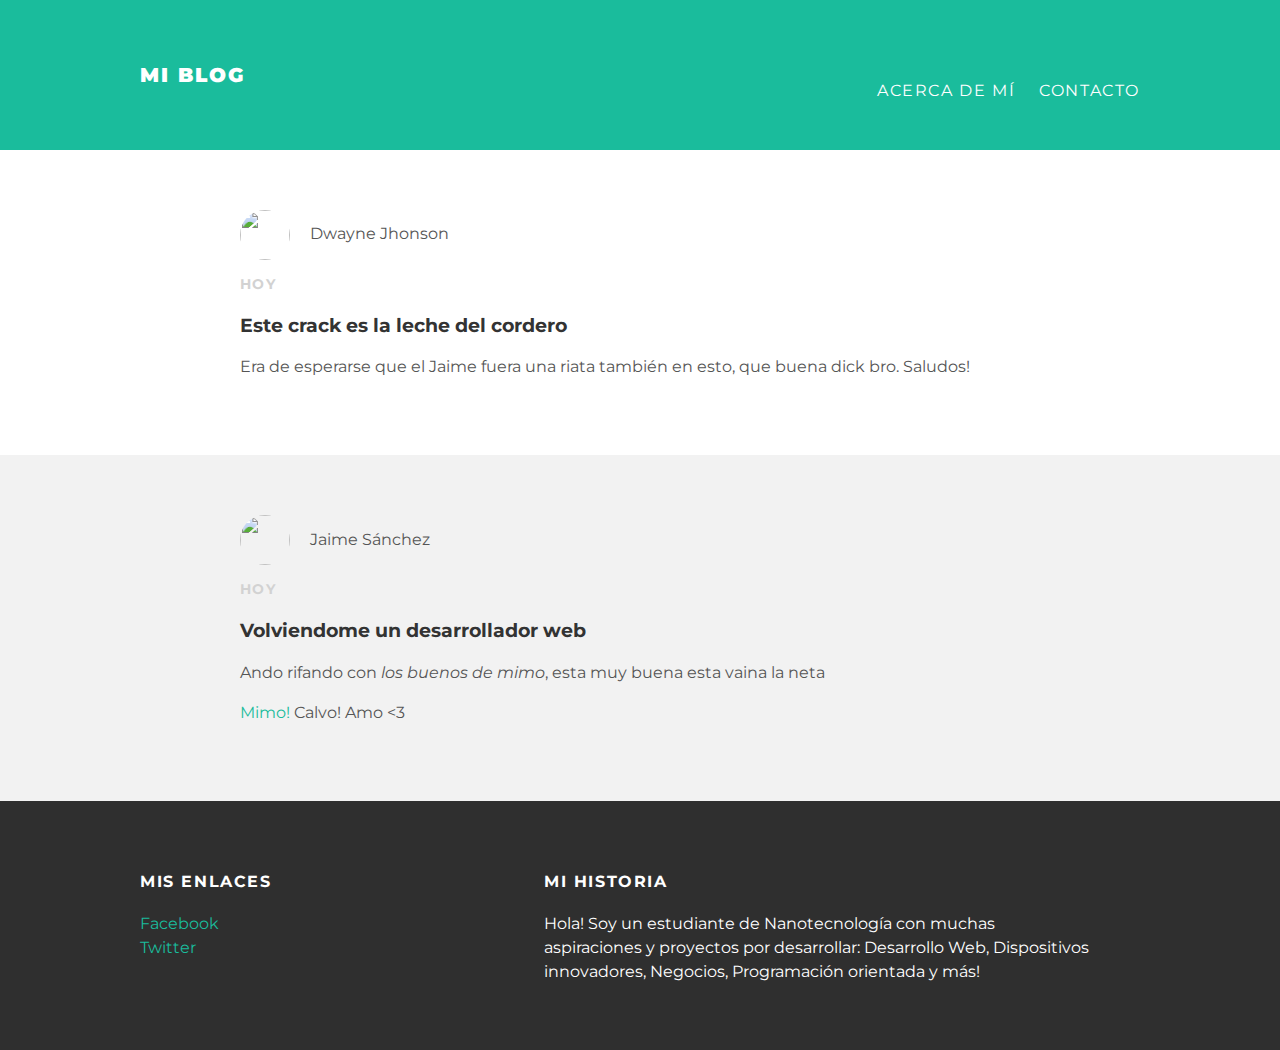
==== index.html @ 8d0901bc "Add files via upload" ====
<!DOCTYPE html>
<html>
  	<head>
  		<title>Mi blog</title>
      <link rel="stylesheet" type="text/css" href="styles.css">
  	</head>
  	<body>
  		
  		<div id="encabezado">
  			<div class="contenedor">
  				<a id="encabezado-titulo" href="index.html"><strong>Mi blog</strong></a>
  				<ul id="encabezado-nav">
  					<li><a href="acerca.html">Acerca de mí</a></li>
  					<li><a href="mailto:jaime.sanchez.ruiz.582@gmail.com">Contacto</a></li>
  				</ul>
  			</div>
  		</div>
  		
  		<div id="contenido">
  			<div class="publicacion-contenedor">
  				<div class="publicacion">
  					<div class="publicacion-autor">
  						<img src="Imagenes\TheRock.jpeg">
  						<span>Dwayne Jhonson</span>
  					</div>
  					<p class="publicacion-fecha">Hoy</p>
  					<h3 class="publicacion-titulo">Este crack es la leche del cordero</h3>
  					<div class="publicacion-contenido">
  						<p>
  							Era de esperarse que el Jaime fuera una riata también en esto, que buena dick bro. Saludos!
  						</p>
  					</div>
  				</div>
        </div>
        <div class="publicacion-contenedor">  
  				<div class="publicacion">
  					<div class="publicacion-autor">
  						<img src="Imagenes\Jaime_Sánchez.jpeg">
  						<span>Jaime Sánchez</span>
  					</div>
  					<p class="publicacion-fecha">Hoy</p>
  					<h3 class="publicacion-titulo">Volviendome un desarrollador web</h3>
  					<div class="publicacion-contenido">
  						<p>
  							Ando rifando con <em>los buenos de mimo</em>, esta muy buena esta vaina la neta
  						</p>
  						<p>
  							<a href="https://getmimo.com/">Mimo!</a> Calvo! Amo <3 
  						</p>
  					</div>
  				</div>
        </div>
  		</div>
  		
  		<div id="pie">
  			<div class="contenedor">
  				<div class="columnaa">
  					<h4>Mis enlaces</h4>
  					<p>
  						<a href="https://www.facebook.com/JaimeSanchezRuiz582">Facebook</a>
  						<br>
  						<a href="https://twitter.com/JaRu_582">Twitter</a>
  					</p>
  				</div>
  				<div class="columnaa">
  					<h4>Mi historia</h4>
  					<p>Hola! Soy un estudiante de Nanotecnología con muchas aspiraciones y proyectos por desarrollar: Desarrollo Web, Dispositivos innovadores, Negocios, Programación orientada y más!</p>
  				</div>
  			</div>
  		</div>
  	</body>
</html>
---- styles.css ----
@import url(http://fonts.googleapis.com/css?family=Montserrat:400,700);
/*400 and 700 stand for normal and bold typefaces*/

body{
	color: #555;
	margin: 0;

	font-family: 'Montserrat', sans-serif;
}
#encabezado {
	background-color: #1abc9c;
	height: 150px;
	line-height: 150px; /*para mover a los elementos dentro del encabezad*/
}
#encabezado a{
	color: white;
	text-decoration: none; /*le quita lo feo del link*/
	text-transform: uppercase;
	letter-spacing: 0.1em;
}
#encabezado a:hover{
	color: #222; /*black*/
}
#encabezado-titulo{
	display: block;
	float: left;

	font-size: 20px;
	font-weight: bold;
}
#encabezado-nav{
	display: block;
	float: right;
}
#encabezado-nav li{
	display: inline;
	padding-left: 20px; /*in order to make space between them*/
	margin-top: 0; /*in order to eliminate the space above the list*/
}
.contenedor{
	max-width: 1000px;
	margin: 0 auto;
}

.publicacion, .acerca{
	max-width: 800px;
	margin: 0 auto;
	padding: 60px 0;
}
.publicacion-autor img{
	width: 50px;
	height: 50px;
	vertical-align: middle;
	border-radius: 50%;
}
.publicacion-autor span{
	margin-left: 16px;
}
.publicacion-fecha{
	color: #D2D2D2;

	font-size: 14px;
	font-weight: bold;

	text-transform: uppercase;
	letter-spacing: 0.1em;
}
.publicacion-contenedor:nth-child(even){
	background-color: #f2f2f2; /*Con esta madre se ponen grises los pares*/
}

h1, h2, h3, h4{
	color: #333;
}
p{
	line-height: 1.5;
}


.acerca{
	text-align: center;
}
.acerca-autor img{
	width: 300px;
	height: 300px;
	vertical-align: middle;
	border-radius: 50%;
}


#pie{
	background-color: #2f2f2f;
	padding: 50px 0;
}
.columnaa{
	max-width: 550px;
	min-width: 400px;
	display: inline-block;
	vertical-align: top;
}
#pie h4{
	color: white;
	text-transform: uppercase;
	letter-spacing: 0.1em;
}
#pie p{
	color: white;
}
a{
	color: #1abc9c;
	text-decoration: none;
}
a:hover{
	color: #F6A623;
}
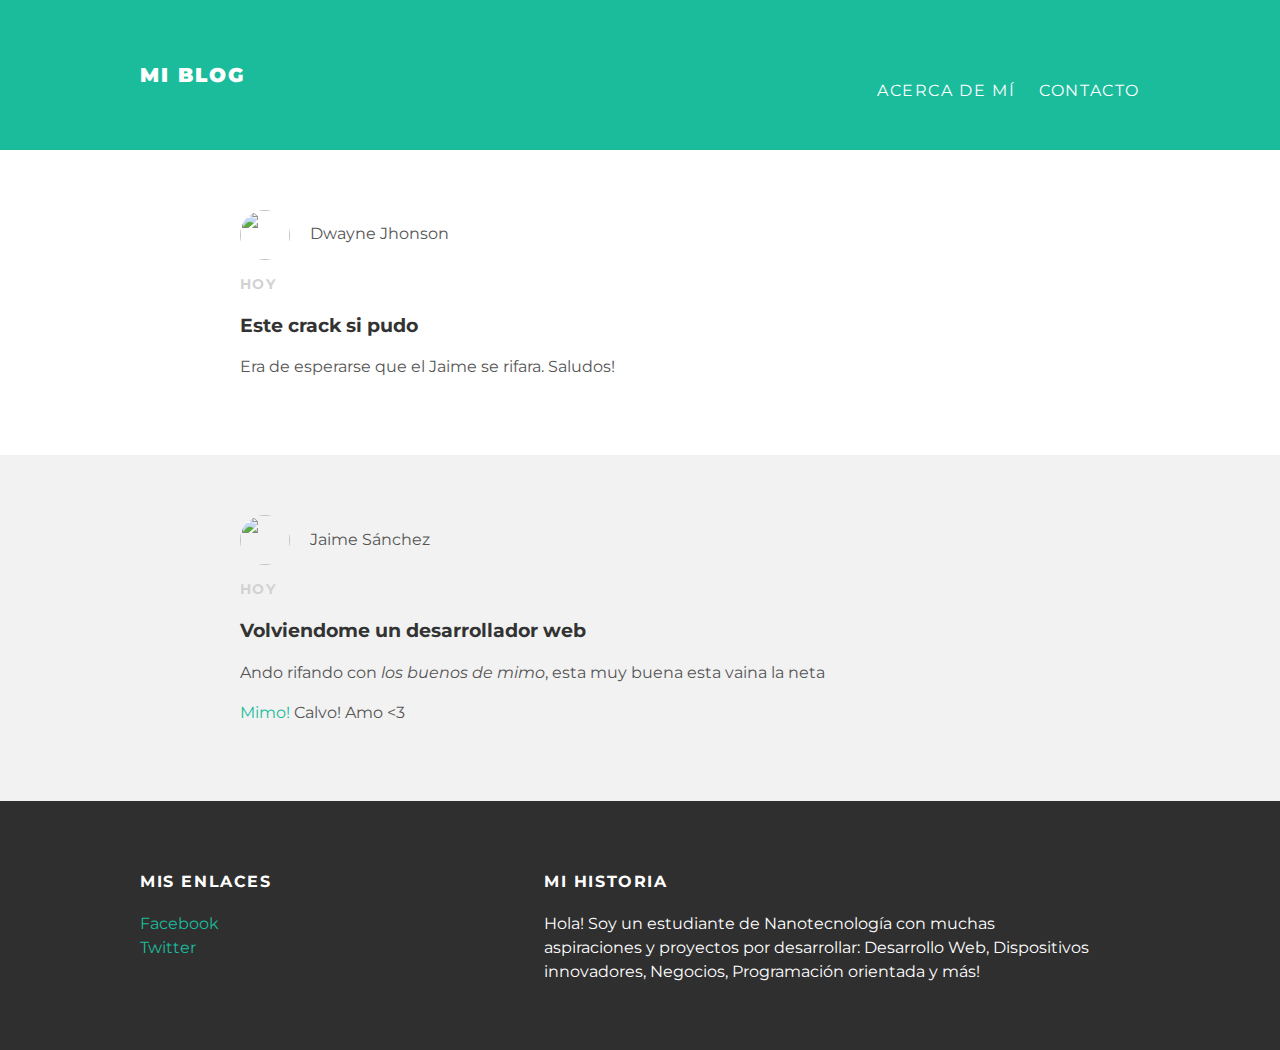
==== commit d0d6f7aa: "Update index.html" ====
--- a/index.html
+++ b/index.html
@@ -24,10 +24,10 @@
   						<span>Dwayne Jhonson</span>
   					</div>
   					<p class="publicacion-fecha">Hoy</p>
-  					<h3 class="publicacion-titulo">Este crack es la leche del cordero</h3>
+  					<h3 class="publicacion-titulo">Este crack si pudo</h3>
   					<div class="publicacion-contenido">
   						<p>
-  							Era de esperarse que el Jaime fuera una riata también en esto, que buena dick bro. Saludos!
+  							Era de esperarse que el Jaime se rifara. Saludos!
   						</p>
   					</div>
   				</div>
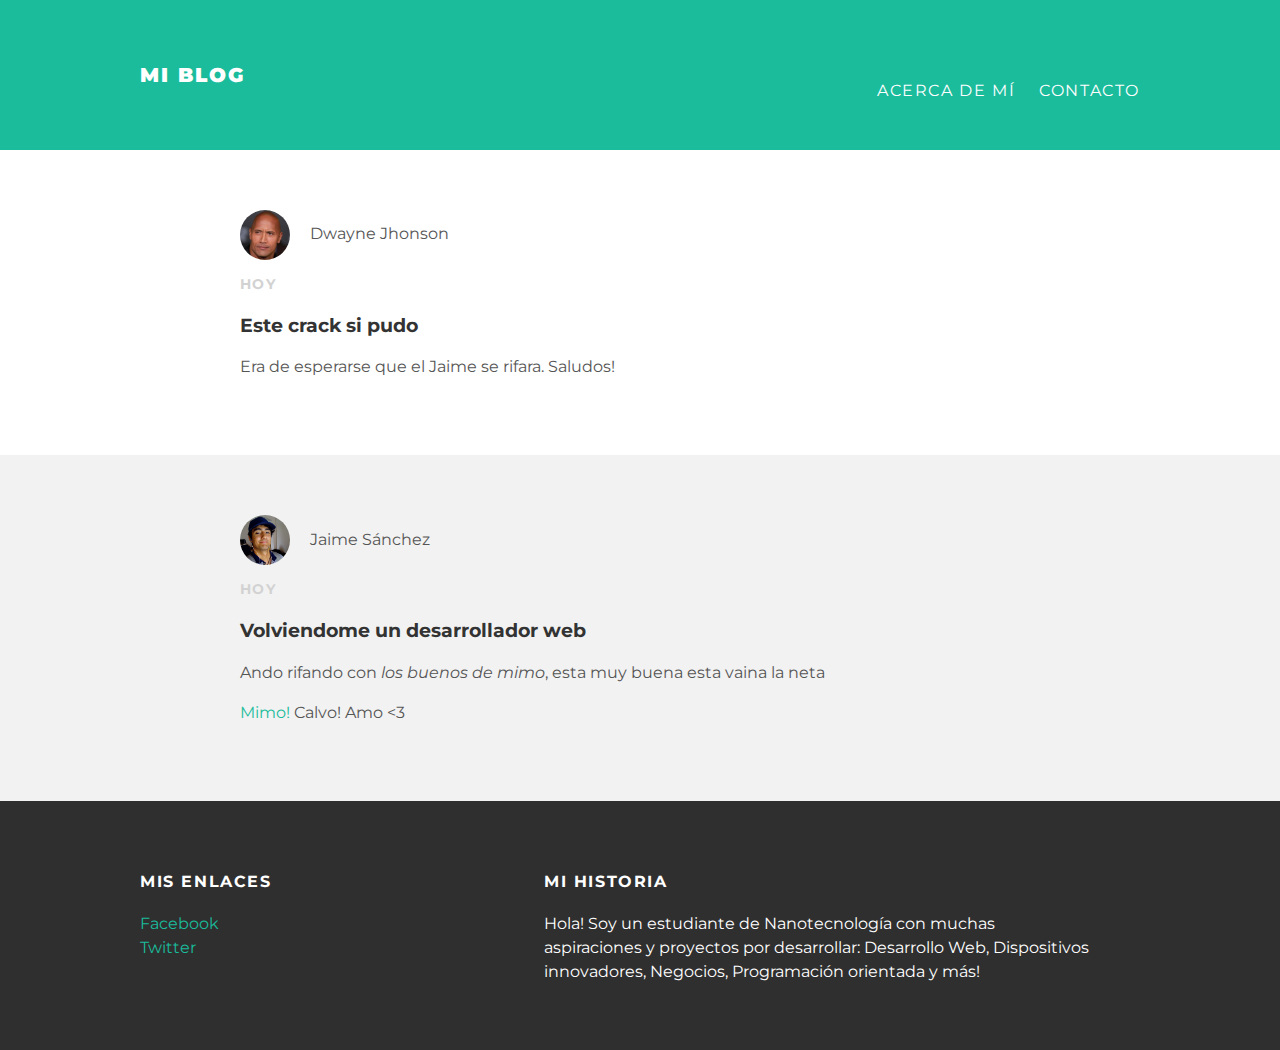
==== commit 095330c9: "Update index.html" ====
--- a/index.html
+++ b/index.html
@@ -20,7 +20,7 @@
   			<div class="publicacion-contenedor">
   				<div class="publicacion">
   					<div class="publicacion-autor">
-  						<img src="Imagenes\TheRock.jpeg">
+  						<img src="TheRock.png">
   						<span>Dwayne Jhonson</span>
   					</div>
   					<p class="publicacion-fecha">Hoy</p>
@@ -35,7 +35,7 @@
         <div class="publicacion-contenedor">  
   				<div class="publicacion">
   					<div class="publicacion-autor">
-  						<img src="Imagenes\Jaime_Sánchez.jpeg">
+  						<img src="Jaime_Sánchez.png">
   						<span>Jaime Sánchez</span>
   					</div>
   					<p class="publicacion-fecha">Hoy</p>
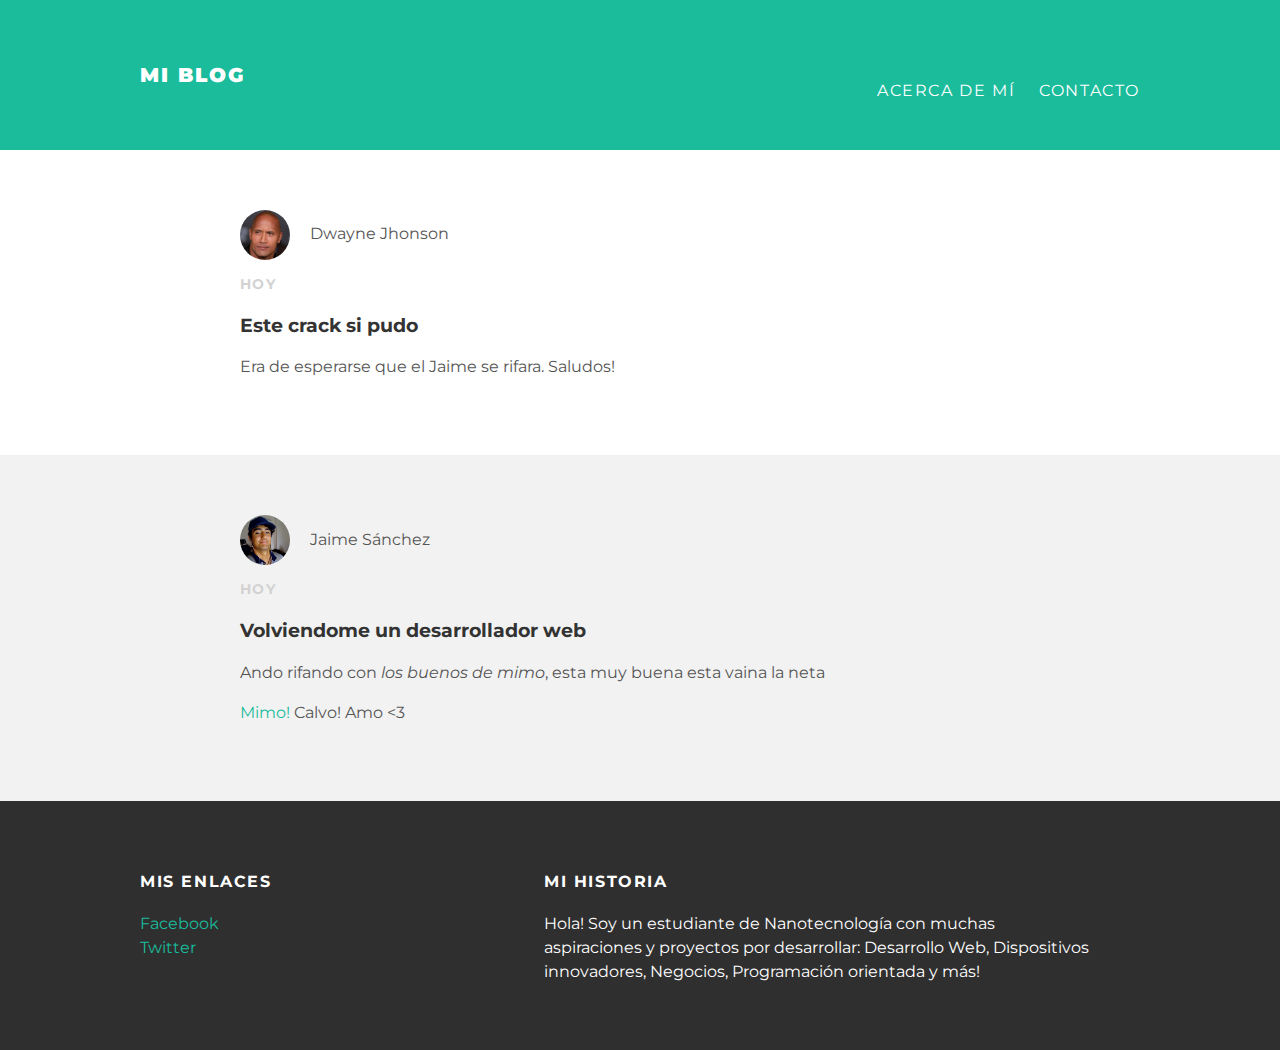
==== commit 6876a7b5: "Update index.html" ====
--- a/index.html
+++ b/index.html
@@ -20,7 +20,7 @@
   			<div class="publicacion-contenedor">
   				<div class="publicacion">
   					<div class="publicacion-autor">
-  						<img src="TheRock.png">
+  						<img src="TheRock.jpeg">
   						<span>Dwayne Jhonson</span>
   					</div>
   					<p class="publicacion-fecha">Hoy</p>
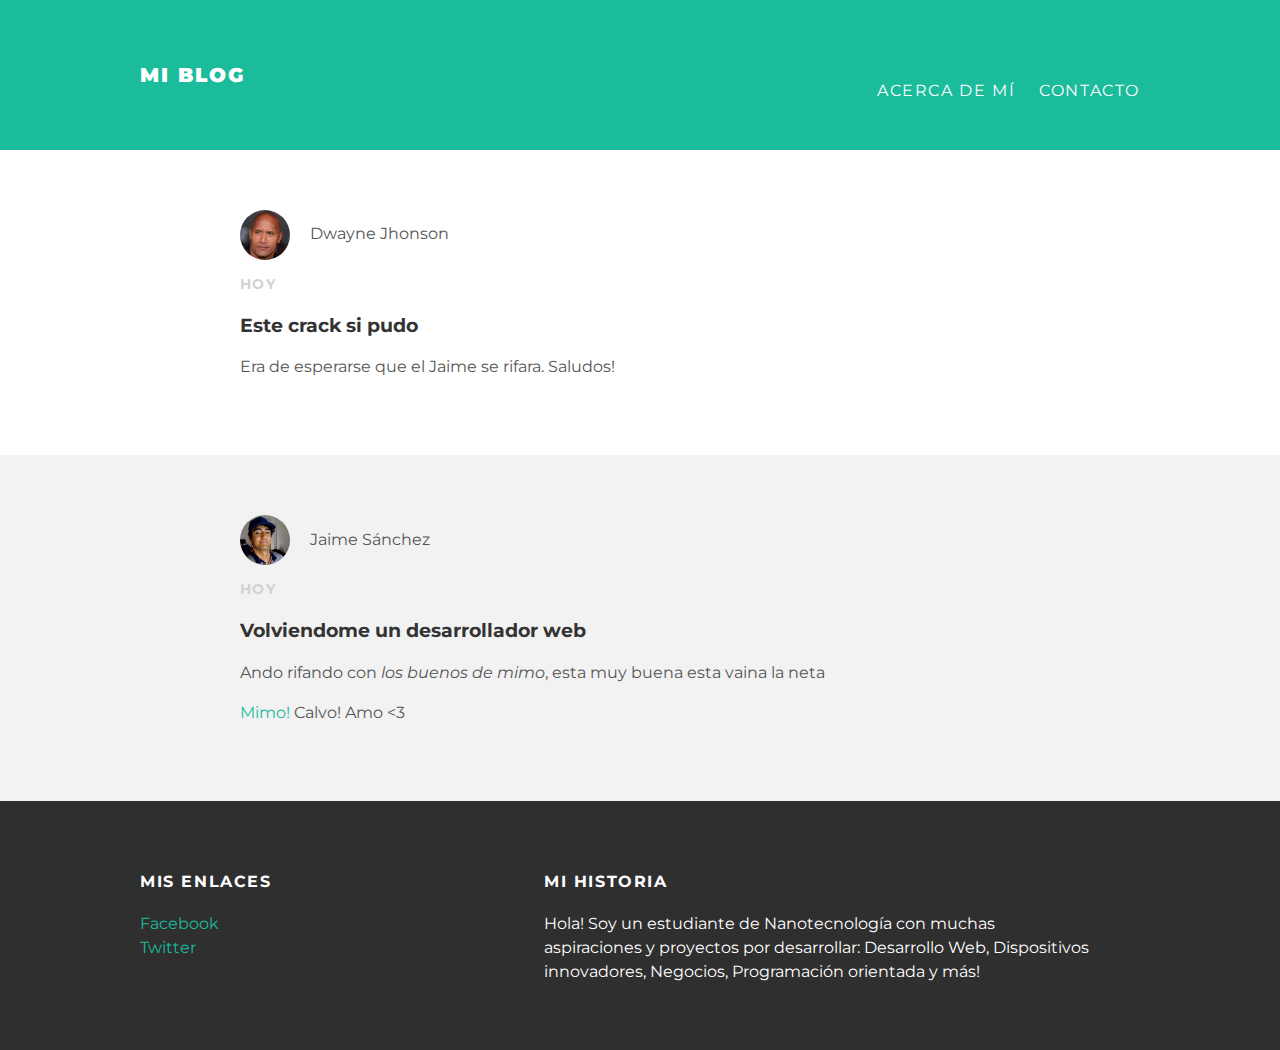
==== commit a29cf3c5: "Update index.html" ====
--- a/index.html
+++ b/index.html
@@ -35,7 +35,7 @@
         <div class="publicacion-contenedor">  
   				<div class="publicacion">
   					<div class="publicacion-autor">
-  						<img src="Jaime_Sánchez.png">
+  						<img src="Jaime_Sánchez.jpeg">
   						<span>Jaime Sánchez</span>
   					</div>
   					<p class="publicacion-fecha">Hoy</p>
